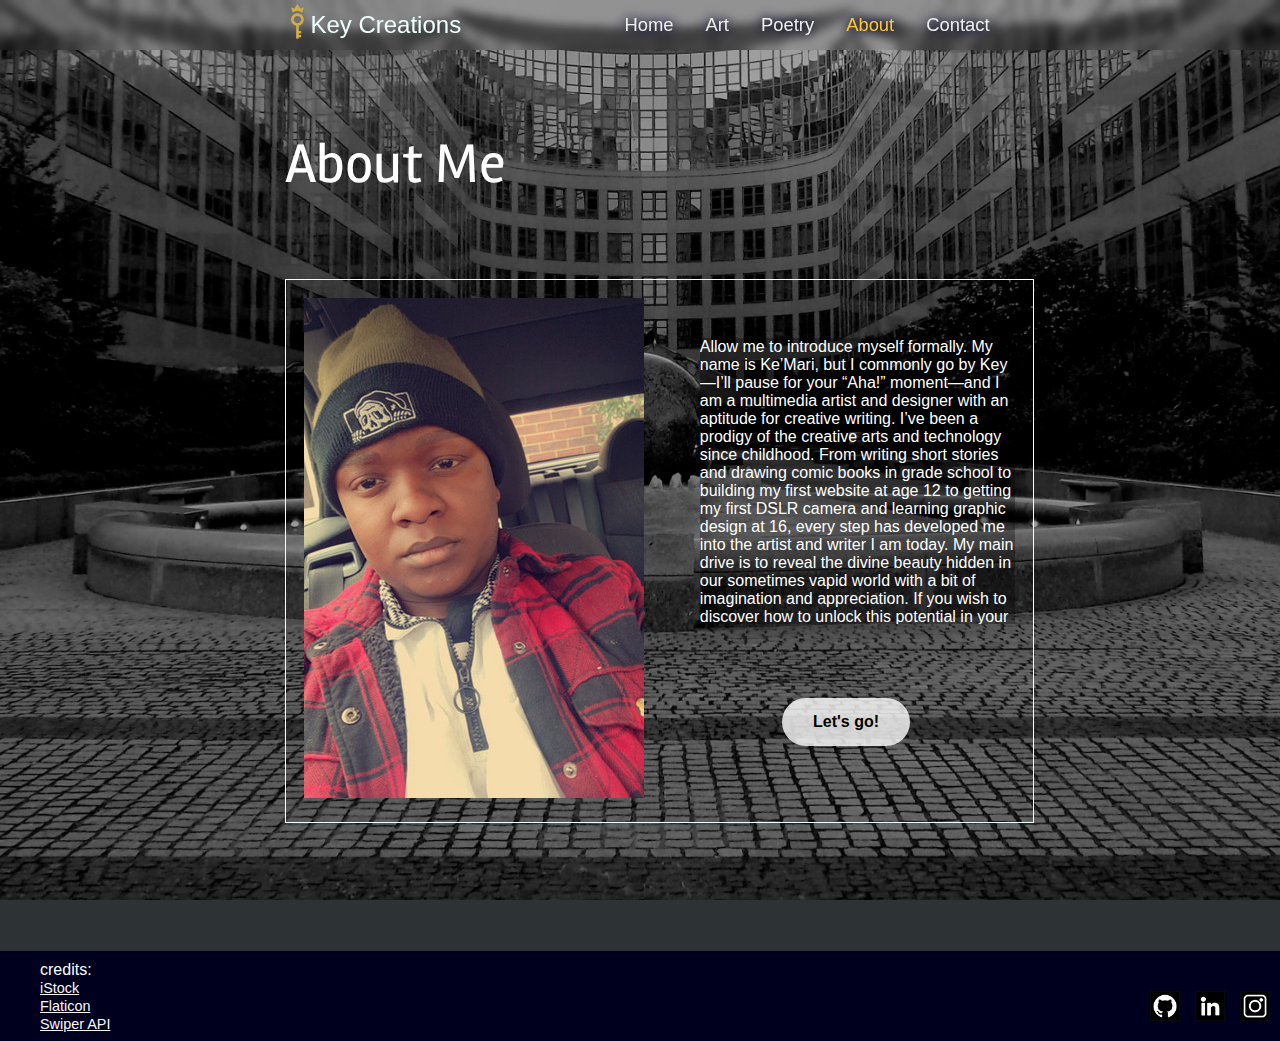
==== about.html @ f539650c "Add files from local client" ====
<!DOCTYPE html>
<html lang="en" dir="ltr">
    <head>
        <meta charset="utf-8">
        <meta name="contactKey" content="width=device-width, initial-scale=1.0">
        <meta http-equiv="Content-Security-Policy" content="upgrade-insecure-requests">
        <title> About me </title>
        <link rel="stylesheet" href="https://cdnjs.cloudflare.com/ajax/libs/font-awesome/6.5.1/css/all.min.css" integrity="sha512-DTOQO9RWCH3ppGqcWaEA1BIZOC6xxalwEsw9c2QQeAIftl+Vegovlnee1c9QX4TctnWMn13TZye+giMm8e2LwA==" crossorigin="anonymous" referrerpolicy="no-referrer">
        <link rel="stylesheet" href="css/styles.css">
        <link rel="preconnect" href="https://fonts.googleapis.com">
        <link rel="preconnect" href="https://fonts.gstatic.com" crossorigin>
        <link href="https://fonts.googleapis.com/css2?family=Jaldi:wght@400;700&family=KoHo:ital,wght@0,400;0,500;0,600;1,400;1,500;1,600&family=Patrick+Hand&family=Patrick+Hand+SC&family=Rambla:ital,wght@0,400;0,700;1,400;1,700&display=swap" rel="stylesheet">
    </head>

    <body class="aboutPage">
        <header>
            <nav class="navbar">
                <div class="logo"><a class="logo" href="index.html"><span class="key-logo"><img src="images/key1.png" alt="key-with-crown"></span>Key Creations</a></div>
                <ul class="links">
                    <li><a href="index.html" class="navlinks">Home</a></li>
                    <li><a href="art.html" class="navlinks">Art</a></li>
                    <li><a href="poetry.html" class="navlinks">Poetry</a></li>
                    <li><a href="#" class="navlinks">About</a></li>
                    <li><a href="contact.html" class="navlinks">Contact</a></li>
                </ul>
                <div class="toggle_btn">
                    <i class="fa-solid fa-bars-staggered"></i>
                </div>
            </nav>
            <ul class="dropDownMenu">
                <li><a href="index.html" class="navlinks">Home</a></li>
                <li><a href="art.html" class="navlinks">Art</a></li>
                <li><a href="poetry.html" class="navlinks">Poetry</a></li>
                <li><a href="contact.html" class="actionButton">Contact</a></li>
            </ul>
        </header>
        <main>
            <div class="contentBox">
            <h1 class="pageHeading rambla-regular">About Me</h1>
            <div class="container">
                <div class="portrait-frame">
                    <img class="portrait" src="images/about/selfportrait.jpg" alt="Self-portait-photo">
                </div>
                <div class="infoColumn">
                    <div class="bio">
                        <p>Allow me to introduce myself formally. My name is Ke’Mari, but I commonly go by Key—I’ll pause for your “Aha!” moment—and I am a multimedia artist and designer 
                        with an aptitude for creative writing. I’ve been a prodigy of the creative arts and technology since childhood. From writing short stories and drawing comic books
                        in grade school to building my first website at age 12 to getting my first DSLR camera and learning graphic design at 16, every step has developed me
                        into the artist and writer I am today. My main drive is to reveal the divine beauty hidden in our sometimes vapid world with a bit of imagination and
                         appreciation. If you wish to discover how to unlock this potential in your work-life, reach out to me, and I’ll offer you the key.</p>
                    </div>
                    <div class="actionButtonBox">
                        <a href="contact.html" class="actionButton">Let's go!</a>
                    </div>
                </div>
            </div>
            </div>
        </main>
        <footer>
            <div class="credits">
                <ul class="resources">
                    <li><p class="footer-title">credits:</p></li>
                    <li><a href="https://www.istockphoto.com/">iStock</a></li>
                    <li><a href="https://www.flaticon.com/free-icons/" title="social icons">Flaticon</a></li>
                    <li><a href="https://swiperjs.com/">Swiper API</a></li>
                </ul>
            </div>
            <div class="footerLinks">
                <ul class="socials">
                    <li><a href="#"><img src="images/socials/github.png" alt="github-logo"></a></li>
                    <li><a href="#"><img src="images/socials/linkedin.png" alt="linkedin-logo"></a></li>
                    <li><a href="#"><img src="images/socials/instagram.png" alt="instagram-logo"></a></li>
                </ul>
            </div>
        </footer>
    <script src="js/main.js"></script>
    </body>
</html>
---- css/styles.css ----
/* Universal  Styles*/


                                                /******** Font Classes ********/

.koho-regular {                                 
    font-family: "KoHo", sans-serif;
    font-weight: 400;
    font-style: normal;
}
  
  
.koho-semibold-italic {                                 
    font-family: "KoHo", sans-serif;
    font-weight: 600;
    font-style: italic;
}
  
.rambla-regular {
    font-family: "Rambla", sans-serif;
    font-weight: 400;
    font-style: normal;
}
  
  
.rambla-regular-italic {
    font-family: "Rambla", sans-serif;
    font-weight: 400;
    font-style: italic;
}
  

.jaldi-regular {                                 
    font-family: "Jaldi", sans-serif;
    font-weight: 400;
    font-style: normal;
}
  

.patrick-hand-regular {                        
    font-family: "Patrick Hand", cursive;
    font-weight: 400;
    font-style: normal;
}
  
.patrick-hand-sc-regular {                        
    font-family: "Patrick Hand SC", cursive;
    font-weight: 400;
    font-style: normal;
}
  

                                                /******** Font Sizes ********/  


:root {
    --fs-xxl: 5rem;
    --fs-xl: 4rem;
    --fs-l: 3.5rem;
    --fs-500: 2rem;
    --fs-400: 1.5rem;
    --fs-300: 1.15rem;
    --fs-200: 1.025rem;
    --fs-100: 1rem;
}


                                            /******** Responsiveness / Media Queries ********/  


@media screen and (max-width: 275px) {
    .logo {
        display: none;
    }
}

@media screen and (max-width: 580px) {
    .dropDownMenu {
        left: 2rem;
        width: unset;
    }
    .aboutPage .portrait {
        width: 250px;
    }
}

@media screen and (max-width: 678px) {
    :root {
        --fs-xl: 3.5rem;
    }

    .poetryPage .carousel .list .item .content {
        padding-right: 0;

    }
    .introbody .namecard {
        width: 17.75em;
        height: 7.5em;
        position: absolute;
        bottom: -24.625em;
    }
    .homePage {
        padding-block: 15%;
    }
    .homePage .container {
        margin-block: 10%;
    }
}

@media screen and (max-width: 749px) {

    :root {
        --fs-l: 2rem;
        --fs-300: 1rem;
        
    }
    .homePage .container {
        display: block;
        text-align: center;
    }
    .homePage .imgcard {
        width: 300px;
        height: 240px;
    }

    .homePage .desktop {
        display: none;
    }
    .homePage .mobile {
        display: block;
    }
    .homePage .container h1 {
        position: relative;
        z-index: 5;
        margin-block: -45px;
        left: -2em;
    }
    .contentBox {
        margin: 7em auto;
        text-align: center;
    }
    .aboutPage .portrait {
        object-fit: contain;
    }
    .aboutPage .bio {
        margin: 7.5rem auto;
    }
    .aboutPage .actionButtonBox {
        margin: 0;
        padding: 0;
    }
    .aboutPage .container .actionButton {
        margin: 3rem;
    }
    .poetryPage .poem {
        display: block;
    }
    .poetryPage .poem .column1,
    .poetryPage .poem .column2 {
        width: 100%;
        padding: 0;
    }
    .poetryPage.thumbnail {
        transform: translateX(50px);
    }
    .contactPage .container {
        width: 80%;
    }
}

@media screen and (min-width: 750px) {
    .contactPage .container {
        width: 52%;
    }
}

@media screen and (max-width:992px) {
    .navbar .links{
        display: none;
    }

    .navbar .toggle_btn {
        display: block;
        position: absolute;
        right: 1em;
    }
    .logo {
        position: absolute;
        left: 1em;
    }
    .dropDownMenu{
        display: block;
    }
    .introbody .container {
        margin: 0;
        flex-direction: column;
    }
    .introbody .imghold {
        display: unset;
        width: unset;
        max-width: unset;
        margin: auto 0;
    }
    .introbody .keyhole img {
        margin: 30% auto;
    }
    .introbody .namecard {
        width: 17.75em;
        height: 7.5em;
        position: absolute;
        bottom: -18.625em;
    }
    .introbody .namecard img {
        width: 17.5em;
        height: 7em;
    }
    .artPage .swiper {
        width: 80%;
    }
}

@media screen and (min-width: 993px){

    .navbar .links {
        display: flex;
    }
    .navbar .toggle_btn {
        display: none;
    }
    .dropDownMenu {
        display: none;
    }
    .introbody .container {
        margin: 3.25em 0 0 0;
    }
}

@media screen and (max-width: 1140px) {
    .logo {
        font-size: var(--fs-300);
    }
    .aboutPage .container {
        flex-direction: column;
    }
    .aboutPage .bio {
        margin: 5% auto auto auto;
        text-align: center;
    }
    .aboutPage .actionButtonBox {
        margin: 5% 0;
        padding-block: unset;
    }
    .artPage .window {
        flex-direction: column;
        text-align: center;
        margin: -5em auto 0 auto;
    }
    .artPage .pageHeading {
        position: unset;
    }
    .artPage .swiper {
        margin: 0 auto;
    }
    .artPage .sidetext {
        position: static;
        color: white;
        width: 50%;
        right: 3%;
        top: 28.5%;
        font-size: var(--fs-400);
        margin: 10% auto 15% auto;
    }

}

@media screen and (min-width: 1140px) {
    .artPage .pageHeading {
        position: absolute;
        width: 15%;
        right: 3%;
        top: 13%;
    }
}


@media screen and (max-width: 1400px) {
    :root {
        --fs-500: 1.5rem;
        --fs-400: 1.15rem;
        --fs-300: 1rem;
    }
    .artPage .window {
        margin: 10% auto;
    }
}

@media screen and (min-width: 1400px) {
    .artPage .pageHeading {
        top: 6%;
    }
}


@media screen and (max-width: 1449px) {
    .homePage #insp img {
        animation: enterPage 0.5s 5s ease-in 1 forwards;
    }
    .hompage .cross {
        animation: enterPage 0.5s 3.5s ease-in 1 forwards;
    }
}

@media screen and (min-width: 1450px) {
    .homePage #art{
         animation: slideLeft 8s 3s linear 1 forwards;
    } 
    .homePage .cross {
         animation: enterPage 0.5s 7.3s linear 1 forwards;
    }
    .homePage #insp {
         position: absolute;
         animation: slideRight 4s 7.5s linear 1 forwards;
    } 
    .homePage #insp img {
         animation: enterPage 0.5s 7s ease-in 1 forwards;
    }
 }


                                                /******** Global Elements ********/  


html {
    height: 100%;
}


li {
    list-style: none;
}

 header {
    position: relative;
    padding: 0 2rem;
    backdrop-filter: blur(5px);
    box-shadow: inset 0 0 500px rgba(0, 0, 0, 0.1);
    z-index: 100;
}

.navbar {
    width: 57.5%;
    height: 50px;
    max-width: 1200px;
    margin: 0 auto;
    display: flex;
    align-items: center;
    justify-content: space-between;
    z-index: 100;
}

.logo {
    font-size: var(--fs-500);
    color: azure;
    display: flex;
    align-items: center;
    text-decoration: none;
}

.logo .key-logo {
    margin-right: 5px;
}

.navbar .links {
    gap: 2rem;
    text-shadow: 0 0 10px #000000, 0 0 15px #261b7f;
}

.navbar .toggle_btn {
    color:#ffc738;
    font-size: var(--fs-500);
    cursor: pointer;
}

.navlinks {
    font-size: var(--fs-400);
    text-decoration: none;
    color: #eee;

}

.navlinks:hover {
    color: #ffc738;
}

.active {
    color: #ffc738;
}

.dropDownMenu {
    position: absolute;
    right: 1em;
    top: 60px;
    height: 0;
    background: rgba(255,255,255,0.1);
    backdrop-filter: blur(15px);
    border-radius: 10px;
    overflow: hidden;
    transition: height .2s cubic-bezier(0.175, 0.885, 0.32, 1.275);
}

.dropDownMenu a {
    text-decoration: none;
}

.dropDownMenu.open {
    height: 195px;
}

.dropDownMenu li {
    padding: 0.75em;
    display: flex;
    align-items: center;
    justify-content: center;
}

.dropDownMenu .actionButton {
    width: 6em;
    height: 2em;
    font-size: var(--fs-100);
}

.actionButton {
    display: flex;
    width: 8em;
    height: 3em;
    border-radius: 50px;
    background: rgb(255 255 255 / 80%);
    border-top-color: #cecdcba6;
    border-right-color: #000000;
    border-bottom-color: #000000;
    border-left-color: #cecdcba6;
    font-size: var(--fs-300);
    color: black;
    font-weight: bold;
    justify-content: center;
    align-items: center;
}

.actionButton:hover {
    color: #fff;
    background-color: #ffc738;
    border-top-color: #ffe298;
    border-left-color: #ffe298;
}

body {
    display: flex;
    font-family: Verdana , Arial, sans-serif;
    flex-direction: column;
    min-height: 80vh;
    height: 100%;
}

.pageHeading {
    font-weight: 100;
    font-style: normal;
    font-size:var(--fs-l);
    color: white;
    margin: 5rem auto;
}

.container {
    display: flex;
    align-items: center;
    font-size: var(--fs-400);
    margin: auto;
    padding: 1.5em;
    color: azure;
    width: 100%;
    height: fit-content;
}

.contentBox {
    width: 55.5%;
    margin: 0 auto;
    padding: 0;
}

footer {
    background-color: rgb(0,0,30);
    color: #fff;
    width: 100%;
    min-height: 10vh;
    margin-top: auto;
    display: flex;
    align-items: flex-end;
    justify-content: space-between;
}

footer .resources {
    margin-block: 0.5em;
}

footer .footer-title {
    margin: 0;
}

footer .credits a{
    color: #f8f8f8;
    font-size: .9rem;
}


.footerLinks {
    display: flex;
    justify-content: end;
    padding-inline: 10px;
}

.socials {
    display: flex;
    padding: 0;
    gap: 15px;
}

.socials li img {
    background-color: #fff;
    height: 30px;
    width: 30px;
}


                                                /******** Home Page ********/  


.homePage {
    width: 98%;
    text-align: center;
    align-content: center;
    display: grid;
    background: url(../images/homepage/railwaySplit-shadow.png);
    background-repeat: no-repeat;
    background-position: center;
    background-attachment: fixed;
    background-size: cover;
    margin: 0;
}

.pagetitle {
    display: grid;
    text-align: center;
    color: aliceblue;
}

.welcome {
    margin: auto;
    font-size: var(--fs-xxl);
    color: floralwhite;
    text-shadow: 0 0 10px #000000, 0 0 15px #261b7f;
    font-weight: 500;
    font-style: italic;

}

.welcomeSub {
    margin-block: 10px;
    font-size: var(--fs-l);
    color: rgb(223 195 123);
    text-shadow: 0 0 10px #000000, 0 0 15px #261b7f;
    font-weight: 400;
    font-style: italic;
}

.homePage .container {
    position: relative;
    justify-content: space-around;
    width: 92%;
    height: 60vh;
}

.imgcard {
    width: 300px;
    height: 400px;
    position: relative;
    display: inline-block;
    transition-duration: 5ms;
}

.imgcard .altimage {
    display: none;
    position: absolute;
    top: 0;
    left: 0;
    z-index: 99;
    transition-duration: 5ms;
}

.imgcard:hover .altimage {
    display: inline-block;
}

@keyframes enterPage {
    0% {
        opacity: 0; 
    }
    100% {
        opacity: 1;
    }
}

.imgcard #art {
    height: 400px;
    width:300px;
    background: url("Project 4\images\WelcomePage\dreamingsky_title1.png");
}

#art {
    z-index: 3;
}

 #art img {
    opacity: 0;
    animation: enterPage 0.5s 2s ease-in 1 forwards;
}

@keyframes slideLeft {
    30%{
        transform: translateX(-147.85%);
    }
    90%{
        box-shadow: 20px -15px 20px 5px rgba(0,0,0,0);
        transform: translateX(-147.85%);
    }
    100% {
        box-shadow: 20px -15px 20px 5px rgba(0,0,0,0.6);
        transform: translateX(-147.85%);
    }
}

.homePage .cross {
    opacity: 0;
    font-size: var(--fs-xxl);
    color: #000000;
    position: absolute;
}

.imgcard #insp {
    height: 400px;
    width:300px;
    background: url("Project 4\images\WelcomePage\Aiming to be great_title1.png");
}

#insp {
    z-index: 2;
}

 #insp img {
    opacity: 0;
}

@keyframes slideRight {
    50%{
        transform: translateX(147.85%)
    }
    75% {
        box-shadow: -20px -15px 20px 5px rgba(0,0,0,0.0);
        transform: translateX(147.85%);
    }
    100% {
        box-shadow: -20px -15px 20px 5px rgba(0,0,0,0.6);
        transform: translateX(147.85%);
    }
}

.addlinks {
    opacity: 0;
    display: flex;
    justify-content: center;
    font-size: var(--fs-500);
    animation: enterPage 1s 10s ease-in 1 forwards;
}

.addlinks tr {
    display: flex;
    gap: 20px;
}

.addlinks a {
    text-shadow: 0 0 10px rgb(0,0,0);
    color: azure;
}

.addlinks a:hover {
    color: #ffc738;
}

.mobile {
    display: none;
}

                                                /******** Art Gallery ********/  


.artPage {
    margin: 0;
    box-sizing: border-box;
    background: url(../images/art/bgimage.jpeg);
    background-color: #2d3234;
    background-repeat: no-repeat;
    background-position: center;
    background-attachment: fixed;
    background-size: cover;
}
 
.window {
    display: flex;
    justify-content: center;
    width: 100%;
    margin: 1em auto;
}
 
.swiper{
    width: 55%;
    height: -webkit-fill-available;
    margin: 2em auto;
}
 
.swiper-slide {
    flex-shrink: 0;
    height: 100%;
    position: relative;
    transition-property: transform;
    overflow: hidden;
}
 
.swiper-slide img {
    width: inherit;
    height: inherit;
    object-fit: contain;
}
 
.sidetext {
    position: absolute;
    color: white;
    width: 15%;
    right: 3%;
    bottom: 24.5%;
    font-size: var(--fs-300);
}
                                                

                                                /******** About Page ********/  


.aboutPage {
    margin: 0;
    box-sizing: border-box;
    background: url(../images/about/officeplaza-bg.jpg);
    background-color: #2d3234;
    background-repeat: no-repeat;
    background-position: center;
    background-attachment: fixed;
    background-size: cover;
}

.aboutPage .contentBox {
    width: 55.5%;
    margin: 0 auto 10%;
    padding: 0;
}

.aboutPage .container {
    border: 1px solid;
    padding: 1em;
}

.infoColumn {
    display: flex;
    flex-direction: column;
}

.bio {
    margin: 0 auto auto 15%;
    box-shadow: inset 0 300px 150px 0 rgba(0,0,0,0.35);
    height: 286px;
    overflow: auto;
}

.bio::-webkit-scrollbar {
    width: .5em;
}

.bio::-webkit-scrollbar-track {
    background: rgba(255, 255, 255, 0);
    margin-block: 0.5em;
    border: .1em solid transparent;
    background-clip: content-box;
}

.bio::-webkit-scrollbar-thumb {
    background: transparent;
    border-radius: 100vw;
}

.bio:hover::-webkit-scrollbar-thumb {
    background: rgba(255, 255, 255,.6);
}

.bio p {
    color: white;
    margin: 0 0 auto 0;
    font-size: var(--fs-300);}

.actionButtonBox {
    margin: 5% 0 0 9%;
    display: flex;
    justify-content: center;
    padding-block: 15% 5%;
}

.actionButtonBox a {
    text-decoration: none;
}
                                                
                                                


                                                /******** Contact Page ********/ 


.contactPage {
    margin: 0;
    box-sizing: border-box;
    background: url(../images/contact/miamiskyline-dark.jpg);
    background-color: #2d3234;
    background-repeat: no-repeat;
    background-position: center;
    background-attachment: fixed;
    background-size: cover;
}

.contactPage .container {
    border: 1px solid;
    align-items: unset;
    margin-bottom: 5%;
    justify-content: center;
}

.contactPage .container h2 {
    display: flex;
    justify-content: flex-end;
}

.businessCard {
    width: max-content;
    background-color: rgb(255,255,255,0.15);
    font-size: var(--fs-100);
    display: flex;
    padding: 1em;
    justify-content: space-between;
}

.businessCard li {
    margin-block: 10%
}

#final-li {
    margin-block: 10% 5%;
}

.inquiry {
    font-weight: 550;
}

.adColumn {
    width: 50%;
    border-right: 1px solid black;
}

.headline {
    font-weight: 600;
    padding-left: .625rem;
    font-size: var(--fs-400);
    margin-block: 5% 11%;
}

.services {
    padding: 0 .625rem;
    text-shadow: 0 0 10px rgba(0,0,0,.8);
}

.actionbox-holder {
        padding-inline: 10px;
        background-color: rgb(223 195 123 / 50%);
        padding-block: 10px;
        width: 85%;
}


.actionbox p {
    margin: 0;
    font-size: var(--fs-300);
}

.actionbox h4 {
    margin: 0;
    font-weight: 100;
}

.actionbox a {
    color: #000;
    font-weight: bold;
}

.contactColumn {
    height: 100%;
    align-self: center;
    display: flex;
    flex-direction: column;
    justify-content: space-between;
    width: min-content;
}

.contactMethods {
    padding-left: 25px;
}

.form-box {
    display: flex;
    justify-content: end;
    width: 100%;
}

.form-container {
    width: 100%;
}

.contact-form {
    display: flex;
    flex-direction: column;
    align-items: end;
}

.contact-inputs {
    margin-top: 1.5em;
}

.contact-submitbtn {
    margin-top: -22px;
}

.contactMethods ul {
    padding: 0;
    text-align: end;
    text-shadow: 0 0 10px rgba(0,0,0,.8);
    font-size: var(--fs-300);
}
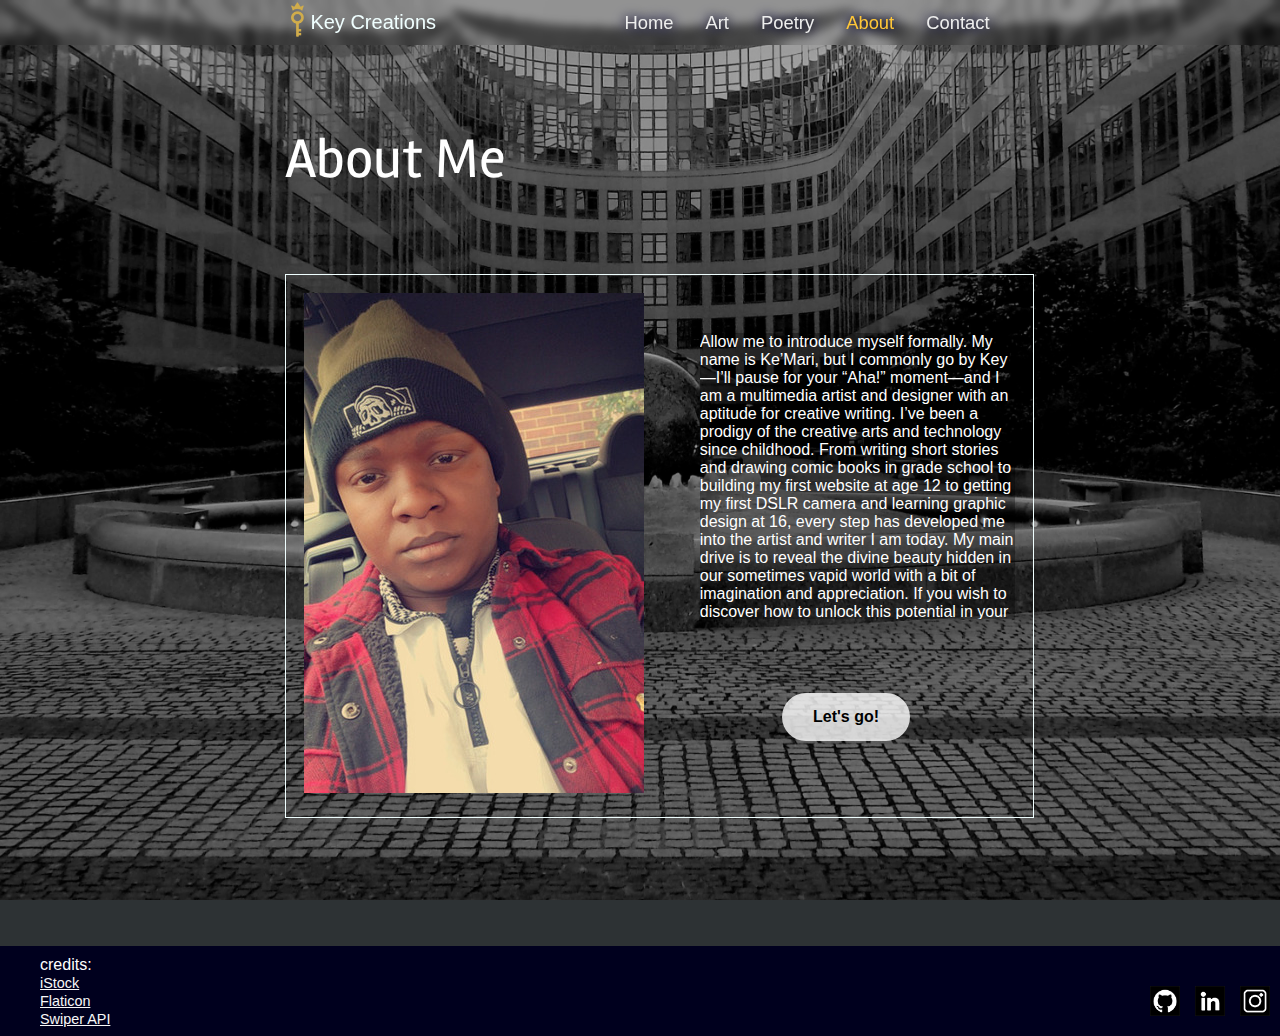
==== commit 33cb00d4: "Update website responsiveness" ====
--- a/about.html
+++ b/about.html
@@ -17,7 +17,7 @@
             <nav class="navbar">
                 <div class="logo"><a class="logo" href="index.html"><span class="key-logo"><img src="images/key1.png" alt="key-with-crown"></span>Key Creations</a></div>
                 <ul class="links">
-                    <li><a href="index.html" class="navlinks">Home</a></li>
+                    <li><a href="home.html" class="navlinks">Home</a></li>
                     <li><a href="art.html" class="navlinks">Art</a></li>
                     <li><a href="poetry.html" class="navlinks">Poetry</a></li>
                     <li><a href="#" class="navlinks">About</a></li>
@@ -28,7 +28,7 @@
                 </div>
             </nav>
             <ul class="dropDownMenu">
-                <li><a href="index.html" class="navlinks">Home</a></li>
+                <li><a href="home.html" class="navlinks">Home</a></li>
                 <li><a href="art.html" class="navlinks">Art</a></li>
                 <li><a href="poetry.html" class="navlinks">Poetry</a></li>
                 <li><a href="contact.html" class="actionButton">Contact</a></li>
--- a/css/styles.css
+++ b/css/styles.css
@@ -81,7 +81,28 @@
         width: unset;
     }
     .aboutPage .portrait {
-        width: 250px;
+        max-width: 250px;
+    }
+    .introbody .decoy {
+        max-width: 30%;
+    }
+    .introbody .introbgimg {
+        max-width: 50%;
+    }
+    .introbody .introheadline {
+        font-size: 9vw;
+    }
+    .introbody .introsubline {
+        font-size: var(--fs-500);
+    }
+    .introbody .temp-msg {
+        font-size: var(--fs-400);
+    }
+    .introbody .namecard {
+        bottom: 1rem;
+    }
+    .artPage .sidetext {
+        font-size: clamp(1.25rem, 1.75rem, var(--fs-500));
     }
 }
 
@@ -94,17 +115,14 @@
         padding-right: 0;
 
     }
-    .introbody .namecard {
-        width: 17.75em;
-        height: 7.5em;
-        position: absolute;
-        bottom: -24.625em;
-    }
     .homePage {
         padding-block: 15%;
     }
     .homePage .container {
         margin-block: 10%;
+    }
+    .logo a {
+        font-size: 3.5vw;
     }
 }
 
@@ -114,6 +132,9 @@
         --fs-l: 2rem;
         --fs-300: 1rem;
         
+    }
+    .pageHeading {
+        font-size: 3.5rem;
     }
     .homePage .container {
         display: block;
@@ -179,7 +200,6 @@
     .navbar .links{
         display: none;
     }
-
     .navbar .toggle_btn {
         display: block;
         position: absolute;
@@ -203,18 +223,25 @@
         margin: auto 0;
     }
     .introbody .keyhole img {
-        margin: 30% auto;
+        margin: 25% auto;
+    }
+    .introbody .decoy {
+        max-width: 28%;
     }
     .introbody .namecard {
         width: 17.75em;
         height: 7.5em;
         position: absolute;
-        bottom: -18.625em;
+        right: 0;
+
     }
     .introbody .namecard img {
         width: 17.5em;
         height: 7em;
     }
+    .homePage .addlinks {
+        font-size: 5vw;
+    }
     .artPage .swiper {
         width: 80%;
     }
@@ -233,6 +260,9 @@
     }
     .introbody .container {
         margin: 3.25em 0 0 0;
+    }
+    .introbody .namecard {
+        bottom: 1em;
     }
 }
 
@@ -261,6 +291,7 @@
     }
     .artPage .swiper {
         margin: 0 auto;
+        width: 80vw;
     }
     .artPage .sidetext {
         position: static;
@@ -268,8 +299,8 @@
         width: 50%;
         right: 3%;
         top: 28.5%;
-        font-size: var(--fs-400);
         margin: 10% auto 15% auto;
+        font-size: clamp(1rem, 1.75rem, var(--fs-500));
     }
 
 }
@@ -309,6 +340,9 @@
     .hompage .cross {
         animation: enterPage 0.5s 3.5s ease-in 1 forwards;
     }
+    .homePage .addlinks{
+        animation: enterPage 1s 6s ease-in 1 forwards;
+    }
 }
 
 @media screen and (min-width: 1450px) {
@@ -325,8 +359,20 @@
     .homePage #insp img {
          animation: enterPage 0.5s 7s ease-in 1 forwards;
     }
+    .homePage .addlinks{
+        animation: enterPage 1s 10s ease-in 1 forwards;
+    }
  }
 
+ @media screen and (max-height: 900px) {
+    :root {
+        --fs-500: 1.25rem;
+    }
+    .artPage .sidetext {
+        bottom: 16%;
+    }
+    
+ }
 
                                                 /******** Global Elements ********/  
 
@@ -341,6 +387,7 @@
 }
 
  header {
+    min-height: 5%;
     position: relative;
     padding: 0 2rem;
     backdrop-filter: blur(5px);
@@ -350,13 +397,12 @@
 
 .navbar {
     width: 57.5%;
-    height: 50px;
+    height: 100%;
     max-width: 1200px;
     margin: 0 auto;
     display: flex;
     align-items: center;
     justify-content: space-between;
-    z-index: 100;
 }
 
 .logo {
@@ -377,9 +423,9 @@
 }
 
 .navbar .toggle_btn {
-    color:#ffc738;
-    font-size: var(--fs-500);
+    color: #ffc738;
     cursor: pointer;
+    font-size: 5.25vw;
 }
 
 .navlinks {
@@ -398,11 +444,12 @@
 }
 
 .dropDownMenu {
+    padding-inline: 1.25rem;
     position: absolute;
     right: 1em;
     top: 60px;
     height: 0;
-    background: rgba(255,255,255,0.1);
+    background: rgba(0,0,0,0.4);
     backdrop-filter: blur(15px);
     border-radius: 10px;
     overflow: hidden;
@@ -414,7 +461,7 @@
 }
 
 .dropDownMenu.open {
-    height: 195px;
+    height: auto;
 }
 
 .dropDownMenu li {
@@ -422,12 +469,16 @@
     display: flex;
     align-items: center;
     justify-content: center;
+}
+
+.dropDownMenu .navlinks {
+    font-size: 2rem;
 }
 
 .dropDownMenu .actionButton {
     width: 6em;
     height: 2em;
-    font-size: var(--fs-100);
+    font-size: var(--fs-500);
 }
 
 .actionButton {
@@ -678,7 +729,6 @@
     display: flex;
     justify-content: center;
     font-size: var(--fs-500);
-    animation: enterPage 1s 10s ease-in 1 forwards;
 }
 
 .addlinks tr {
@@ -735,18 +785,18 @@
 }
  
 .swiper-slide img {
-    width: inherit;
+    width: 55vw;
     height: inherit;
     object-fit: contain;
 }
  
 .sidetext {
+    font-size: clamp(1rem, 1.3vw, var(--fs-500));
     position: absolute;
     color: white;
     width: 15%;
     right: 3%;
-    bottom: 24.5%;
-    font-size: var(--fs-300);
+    bottom: 21%;
 }
                                                 
 
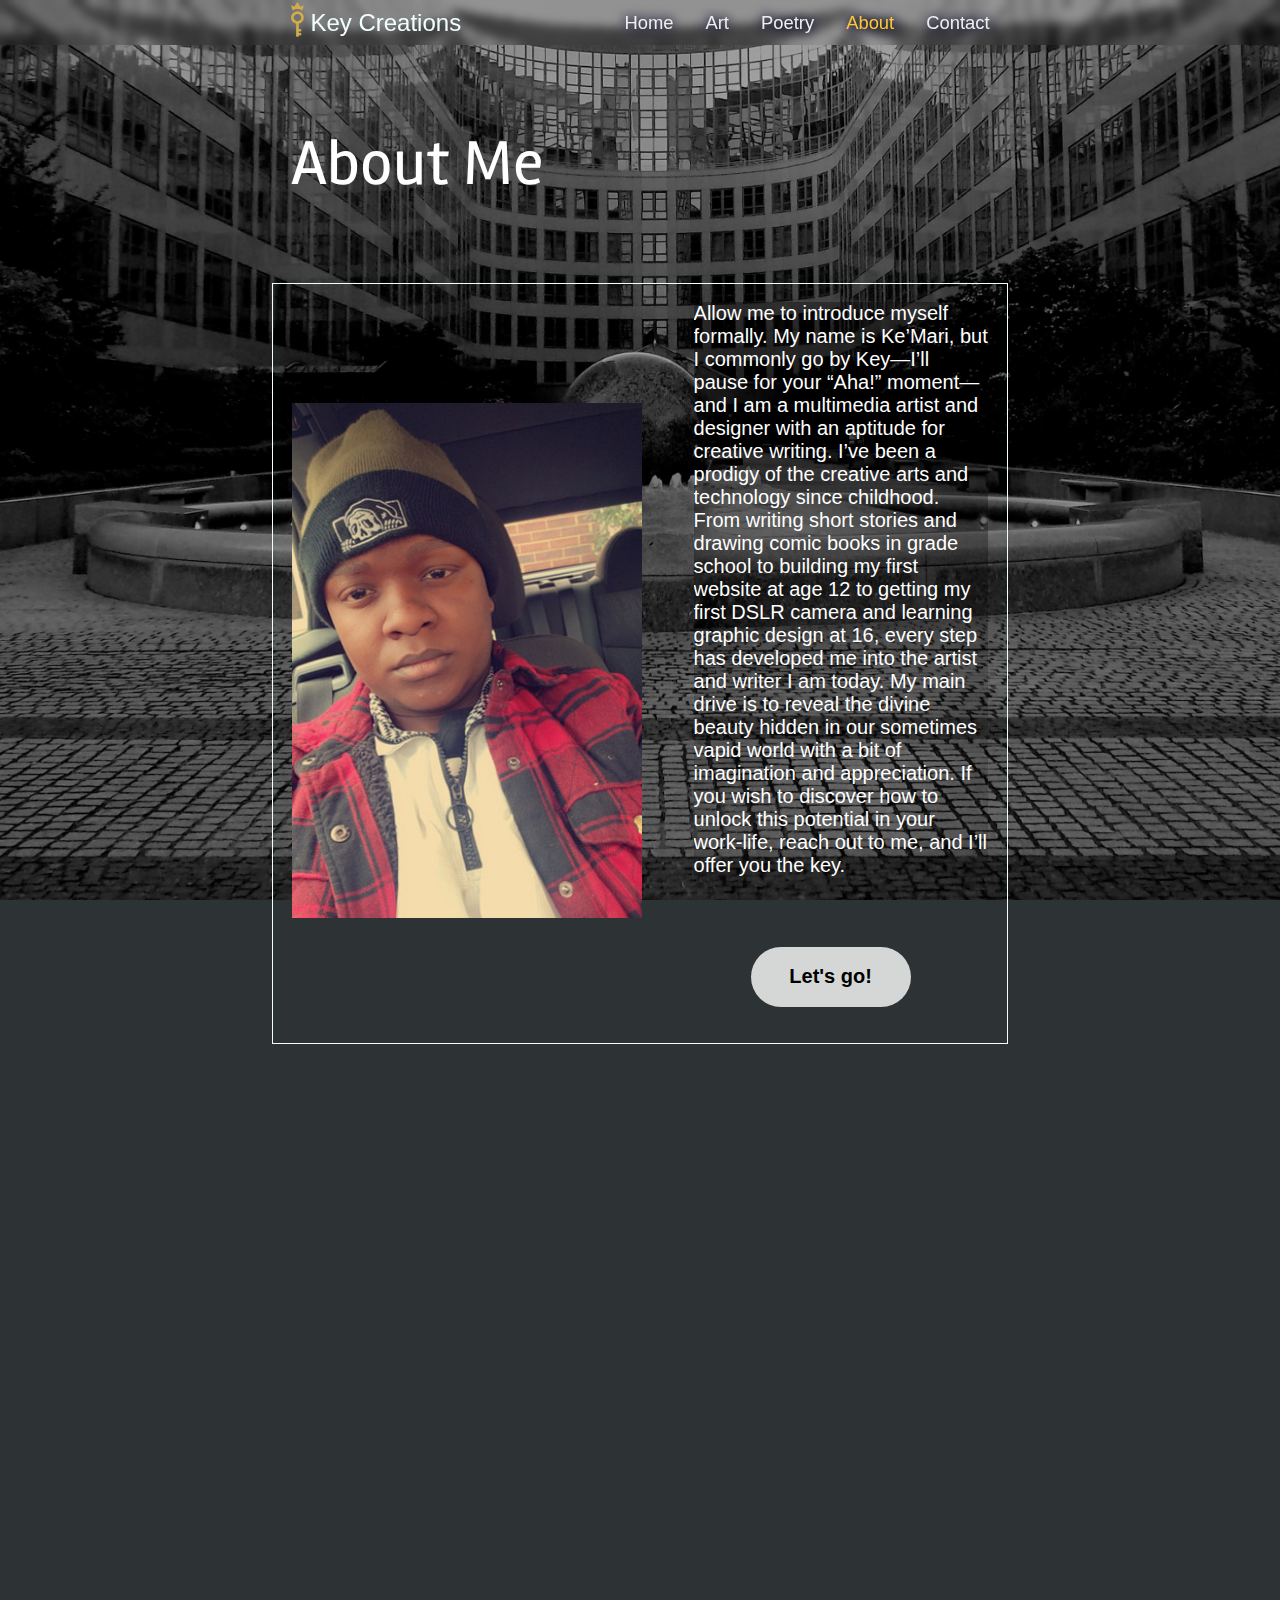
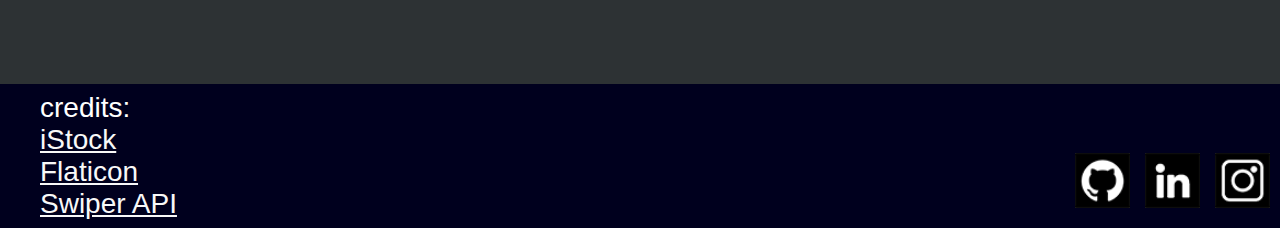
==== commit e3ac13cc: "Add new files and styling to project" ====
--- a/about.html
+++ b/about.html
@@ -35,8 +35,8 @@
             </ul>
         </header>
         <main>
+            <div class="heading-box"><h1 class="pageHeading rambla-regular">About Me</h1></div>
             <div class="contentBox">
-            <h1 class="pageHeading rambla-regular">About Me</h1>
             <div class="container">
                 <div class="portrait-frame">
                     <img class="portrait" src="images/about/selfportrait.jpg" alt="Self-portait-photo">
@@ -67,9 +67,9 @@
             </div>
             <div class="footerLinks">
                 <ul class="socials">
-                    <li><a href="#"><img src="images/socials/github.png" alt="github-logo"></a></li>
-                    <li><a href="#"><img src="images/socials/linkedin.png" alt="linkedin-logo"></a></li>
-                    <li><a href="#"><img src="images/socials/instagram.png" alt="instagram-logo"></a></li>
+                    <li><a href="https://github.com/keykonquest"><img src="images/socials/github.png" alt="github-logo"></a></li>
+                    <li><a href="https://www.linkedin.com/in/kemari-pillors-137727260/"><img src="images/socials/linkedin.png" alt="linkedin-logo"></a></li>
+                    <li><a href="images/socials/key_ig.png" data-lightbox="social-icon" data-title="Instagram"><img src="images/socials/instagram.png" alt="instagram-logo"></a></li>
                 </ul>
             </div>
         </footer>
--- a/css/styles.css
+++ b/css/styles.css
@@ -63,77 +63,22 @@
     --fs-300: 1.15rem;
     --fs-200: 1.025rem;
     --fs-100: 1rem;
+    --bs-navbar-padding-y: 0;
 }
 
 
                                             /******** Responsiveness / Media Queries ********/  
 
 
-@media screen and (max-width: 275px) {
-    .logo {
-        display: none;
-    }
-}
-
-@media screen and (max-width: 580px) {
-    .dropDownMenu {
-        left: 2rem;
-        width: unset;
-    }
-    .aboutPage .portrait {
-        max-width: 250px;
-    }
-    .introbody .decoy {
-        max-width: 30%;
-    }
-    .introbody .introbgimg {
-        max-width: 50%;
-    }
-    .introbody .introheadline {
-        font-size: 9vw;
-    }
-    .introbody .introsubline {
-        font-size: var(--fs-500);
-    }
-    .introbody .temp-msg {
-        font-size: var(--fs-400);
-    }
-    .introbody .namecard {
-        bottom: 1rem;
-    }
-    .artPage .sidetext {
-        font-size: clamp(1.25rem, 1.75rem, var(--fs-500));
-    }
-}
-
-@media screen and (max-width: 678px) {
-    :root {
-        --fs-xl: 3.5rem;
-    }
-
-    .poetryPage .carousel .list .item .content {
-        padding-right: 0;
-
-    }
-    .homePage {
-        padding-block: 15%;
-    }
-    .homePage .container {
-        margin-block: 10%;
-    }
-    .logo a {
-        font-size: 3.5vw;
-    }
-}
 
 @media screen and (max-width: 749px) {
 
     :root {
         --fs-l: 2rem;
         --fs-300: 1rem;
-        
     }
     .pageHeading {
+        text-align: center;
         font-size: 3.5rem;
     }
     .homePage .container {
@@ -177,6 +122,10 @@
     .poetryPage .poem {
         display: block;
     }
+    .carousel .list .item .full-size {
+        max-width: 65%;
+        left: 40%;
+    }
     .poetryPage .poem .column1,
     .poetryPage .poem .column2 {
         width: 100%;
@@ -185,16 +134,17 @@
     .poetryPage.thumbnail {
         transform: translateX(50px);
     }
-    .contactPage .container {
-        width: 80%;
-    }
-}
-
-@media screen and (min-width: 750px) {
-    .contactPage .container {
-        width: 52%;
-    }
-}
+}
+
+@media screen and (max-height: 900px) {
+    :root {
+        --fs-500: 1.25rem;
+    }
+    .artPage .sidetext {
+        bottom: 16%;
+    }
+    
+ }
 
 @media screen and (max-width:992px) {
     .navbar .links{
@@ -245,7 +195,14 @@
     .artPage .swiper {
         width: 80%;
     }
-}
+    .artPage .swiper-slide img {
+        width: 80vw;
+    }
+    .pageHeading, .heading-box {
+        width: 80%;
+    }
+}
+
 
 @media screen and (min-width: 993px){
 
@@ -262,7 +219,89 @@
         margin: 3.25em 0 0 0;
     }
     .introbody .namecard {
-        bottom: 1em;
+        bottom: 0;
+    }
+    .artPage .swiper {
+        width: 55%;
+    }
+    .heading-box {
+        width: 54.5%;
+    }
+}
+
+@media screen and (max-width: 1020px) {
+    :root {
+        --fs-xxl: 3rem;
+        --fs-xl: 4.5rem;
+        --fs-l: 2rem;
+    }
+    .introbody {
+        padding: unset;
+    }
+    .introbody .namecard {
+        bottom: -30em;
+    }
+    .poetryPage .carousel .list .item .content {
+        padding-right: 0;
+    }
+    .homePage {
+        padding-block: 15%;
+        padding-inline: 1px;
+    }
+    .homePage .imgcard {
+        margin-block: 1.15rem;
+    }
+    .homePage .container {
+        margin-block: 10%;
+    }
+    .homePage .pagelinks {
+        margin-top: 15%;
+    }
+    .logo a {
+        font-size: 3.5vw;
+    }
+    .contactPage .businessCard {
+        flex-direction: column;
+        font-size: clamp(var(--fs-100), 2.25rem, 3rem);
+    }
+    .contactPage .adColumn {
+        width: unset;
+        border-right: unset;
+        padding-inline: 1rem;
+    }
+    .contactPage .contactColumn {
+        width: unset;
+        align-self: end;
+        margin-top: 2em;
+    }
+    .contactPage .contactMethods {
+        font-size: clamp(var(--fs-100), 2.25rem, 3rem);
+    }
+    .aboutPage .portrait {
+        width: 450px;
+    }
+    .aboutPage .contentBox {
+        max-width: 80.5%;
+    }
+    #mofthumb,#wotthumb,#falthumb{
+        position: static;
+        display: none;
+    }
+    .contactPage .input-bar {
+        width: 60%;
+        min-height: 2rem;
+    }
+    .contactPage .headline {
+        font-size: clamp(var(--fs-200), 2.5rem, 3rem);
+    }
+}
+
+@media screen and (min-width: 1021px) {
+    .aboutPage .contentBox {
+        max-width: 60.5%;
+    }
+    .introbody {
+        padding: 50px;
     }
 }
 
@@ -278,12 +317,11 @@
         text-align: center;
     }
     .aboutPage .actionButtonBox {
-        margin: 5% 0;
+        margin: 10% 0;
         padding-block: unset;
     }
     .artPage .window {
         flex-direction: column;
-        text-align: center;
         margin: -5em auto 0 auto;
     }
     .artPage .pageHeading {
@@ -300,7 +338,8 @@
         right: 3%;
         top: 28.5%;
         margin: 10% auto 15% auto;
-        font-size: clamp(1rem, 1.75rem, var(--fs-500));
+        font-size: clamp(1.625rem, 1.8rem, 2.5rem);
+        text-align: center;
     }
 
 }
@@ -312,6 +351,9 @@
         right: 3%;
         top: 13%;
     }
+    .contactPage .container {
+        max-width: 51.5%;
+    }
 }
 
 
@@ -362,16 +404,6 @@
     .homePage .addlinks{
         animation: enterPage 1s 10s ease-in 1 forwards;
     }
- }
-
- @media screen and (max-height: 900px) {
-    :root {
-        --fs-500: 1.25rem;
-    }
-    .artPage .sidetext {
-        bottom: 16%;
-    }
-    
  }
 
                                                 /******** Global Elements ********/  
@@ -432,7 +464,6 @@
     font-size: var(--fs-400);
     text-decoration: none;
     color: #eee;
-
 }
 
 .navlinks:hover {
@@ -444,7 +475,7 @@
 }
 
 .dropDownMenu {
-    padding-inline: 1.25rem;
+    padding-inline: 30px;
     position: absolute;
     right: 1em;
     top: 60px;
@@ -462,6 +493,7 @@
 
 .dropDownMenu.open {
     height: auto;
+    padding-block: 10px;
 }
 
 .dropDownMenu li {
@@ -491,7 +523,7 @@
     border-right-color: #000000;
     border-bottom-color: #000000;
     border-left-color: #cecdcba6;
-    font-size: var(--fs-300);
+    font-size: 1.25rem;
     color: black;
     font-weight: bold;
     justify-content: center;
@@ -513,10 +545,22 @@
     height: 100%;
 }
 
+main {
+    margin-bottom: 40%;
+}
+
+.poetryPage main {
+    margin-bottom: 5%;
+}
+
+.heading-box {
+    margin: auto;
+}
+
 .pageHeading {
     font-weight: 100;
     font-style: normal;
-    font-size:var(--fs-l);
+    font-size:var(--fs-xl);
     color: white;
     margin: 5rem auto;
 }
@@ -528,8 +572,7 @@
     margin: auto;
     padding: 1.5em;
     color: azure;
-    width: 100%;
-    height: fit-content;
+    min-height: max-content;
 }
 
 .contentBox {
@@ -542,7 +585,7 @@
     background-color: rgb(0,0,30);
     color: #fff;
     width: 100%;
-    min-height: 10vh;
+    min-height: max-content;
     margin-top: auto;
     display: flex;
     align-items: flex-end;
@@ -555,11 +598,12 @@
 
 footer .footer-title {
     margin: 0;
+    font-size: clamp(var(--fs-200), 1.75rem, 2.5rem);
 }
 
 footer .credits a{
     color: #f8f8f8;
-    font-size: .9rem;
+    font-size: clamp(var(--fs-200), 1.75rem, 2.5rem);
 }
 
 
@@ -577,8 +621,8 @@
 
 .socials li img {
     background-color: #fff;
-    height: 30px;
-    width: 30px;
+    width: 55px;
+    height: 55px;
 }
 
 
@@ -586,7 +630,6 @@
 
 
 .homePage {
-    width: 98%;
     text-align: center;
     align-content: center;
     display: grid;
@@ -624,9 +667,10 @@
 }
 
 .homePage .container {
+    padding: 0;
     position: relative;
     justify-content: space-around;
-    width: 92%;
+    width: 100%;
     height: 60vh;
 }
 
@@ -724,7 +768,12 @@
     }
 }
 
+.pagelinks {
+    width: 100%;
+}
+
 .addlinks {
+    padding-left: 10px;
     opacity: 0;
     display: flex;
     justify-content: center;
@@ -765,15 +814,15 @@
  
 .window {
     display: flex;
-    justify-content: center;
+    justify-content: start;
     width: 100%;
-    margin: 1em auto;
+    margin: 3em auto;
 }
  
 .swiper{
-    width: 55%;
     height: -webkit-fill-available;
     margin: 2em auto;
+    text-align: center;
 }
  
 .swiper-slide {
@@ -815,7 +864,7 @@
 }
 
 .aboutPage .contentBox {
-    width: 55.5%;
+    width: max-content;
     margin: 0 auto 10%;
     padding: 0;
 }
@@ -823,6 +872,13 @@
 .aboutPage .container {
     border: 1px solid;
     padding: 1em;
+    width: 90%;
+}
+
+
+.portrait {
+    min-width: 350px;
+    min-height: 500px;
 }
 
 .infoColumn {
@@ -833,7 +889,7 @@
 .bio {
     margin: 0 auto auto 15%;
     box-shadow: inset 0 300px 150px 0 rgba(0,0,0,0.35);
-    height: 286px;
+    max-height: min-content;
     overflow: auto;
 }
 
@@ -860,7 +916,8 @@
 .bio p {
     color: white;
     margin: 0 0 auto 0;
-    font-size: var(--fs-300);}
+    font-size: clamp(1.25rem, 1.25rem, 2rem);
+}
 
 .actionButtonBox {
     margin: 5% 0 0 9%;
@@ -893,19 +950,21 @@
 .contactPage .container {
     border: 1px solid;
     align-items: unset;
-    margin-bottom: 5%;
+    margin-bottom: 20%;
     justify-content: center;
+    min-width: 49.5%;
 }
 
 .contactPage .container h2 {
     display: flex;
     justify-content: flex-end;
 }
+
 
 .businessCard {
     width: max-content;
     background-color: rgb(255,255,255,0.15);
-    font-size: var(--fs-100);
+    font-size: clamp(var(--fs-100), 1.25rem, 2rem);
     display: flex;
     padding: 1em;
     justify-content: space-between;
@@ -924,8 +983,9 @@
 }
 
 .adColumn {
-    width: 50%;
+    width: 48%;
     border-right: 1px solid black;
+    padding-right: 1rem;
 }
 
 .headline {
@@ -933,6 +993,7 @@
     padding-left: .625rem;
     font-size: var(--fs-400);
     margin-block: 5% 11%;
+    color: rgb(255, 199, 56);
 }
 
 .services {
@@ -950,7 +1011,6 @@
 
 .actionbox p {
     margin: 0;
-    font-size: var(--fs-300);
 }
 
 .actionbox h4 {
@@ -968,15 +1028,18 @@
     align-self: center;
     display: flex;
     flex-direction: column;
-    justify-content: space-between;
-    width: min-content;
+    justify-content: end;
+    width: max-content;
+    padding-left: 1rem;
 }
 
 .contactMethods {
     padding-left: 25px;
+    font-size: clamp(var(--fs-200), 1.5rem, 2rem);
 }
 
 .form-box {
+    margin-top: 8%;
     display: flex;
     justify-content: end;
     width: 100%;
@@ -993,7 +1056,12 @@
 }
 
 .contact-inputs {
+    width: 100%;
     margin-top: 1.5em;
+}
+
+.input-bar {
+    width: 80%;
 }
 
 .contact-submitbtn {
@@ -1004,5 +1072,4 @@
     padding: 0;
     text-align: end;
     text-shadow: 0 0 10px rgba(0,0,0,.8);
-    font-size: var(--fs-300);
 }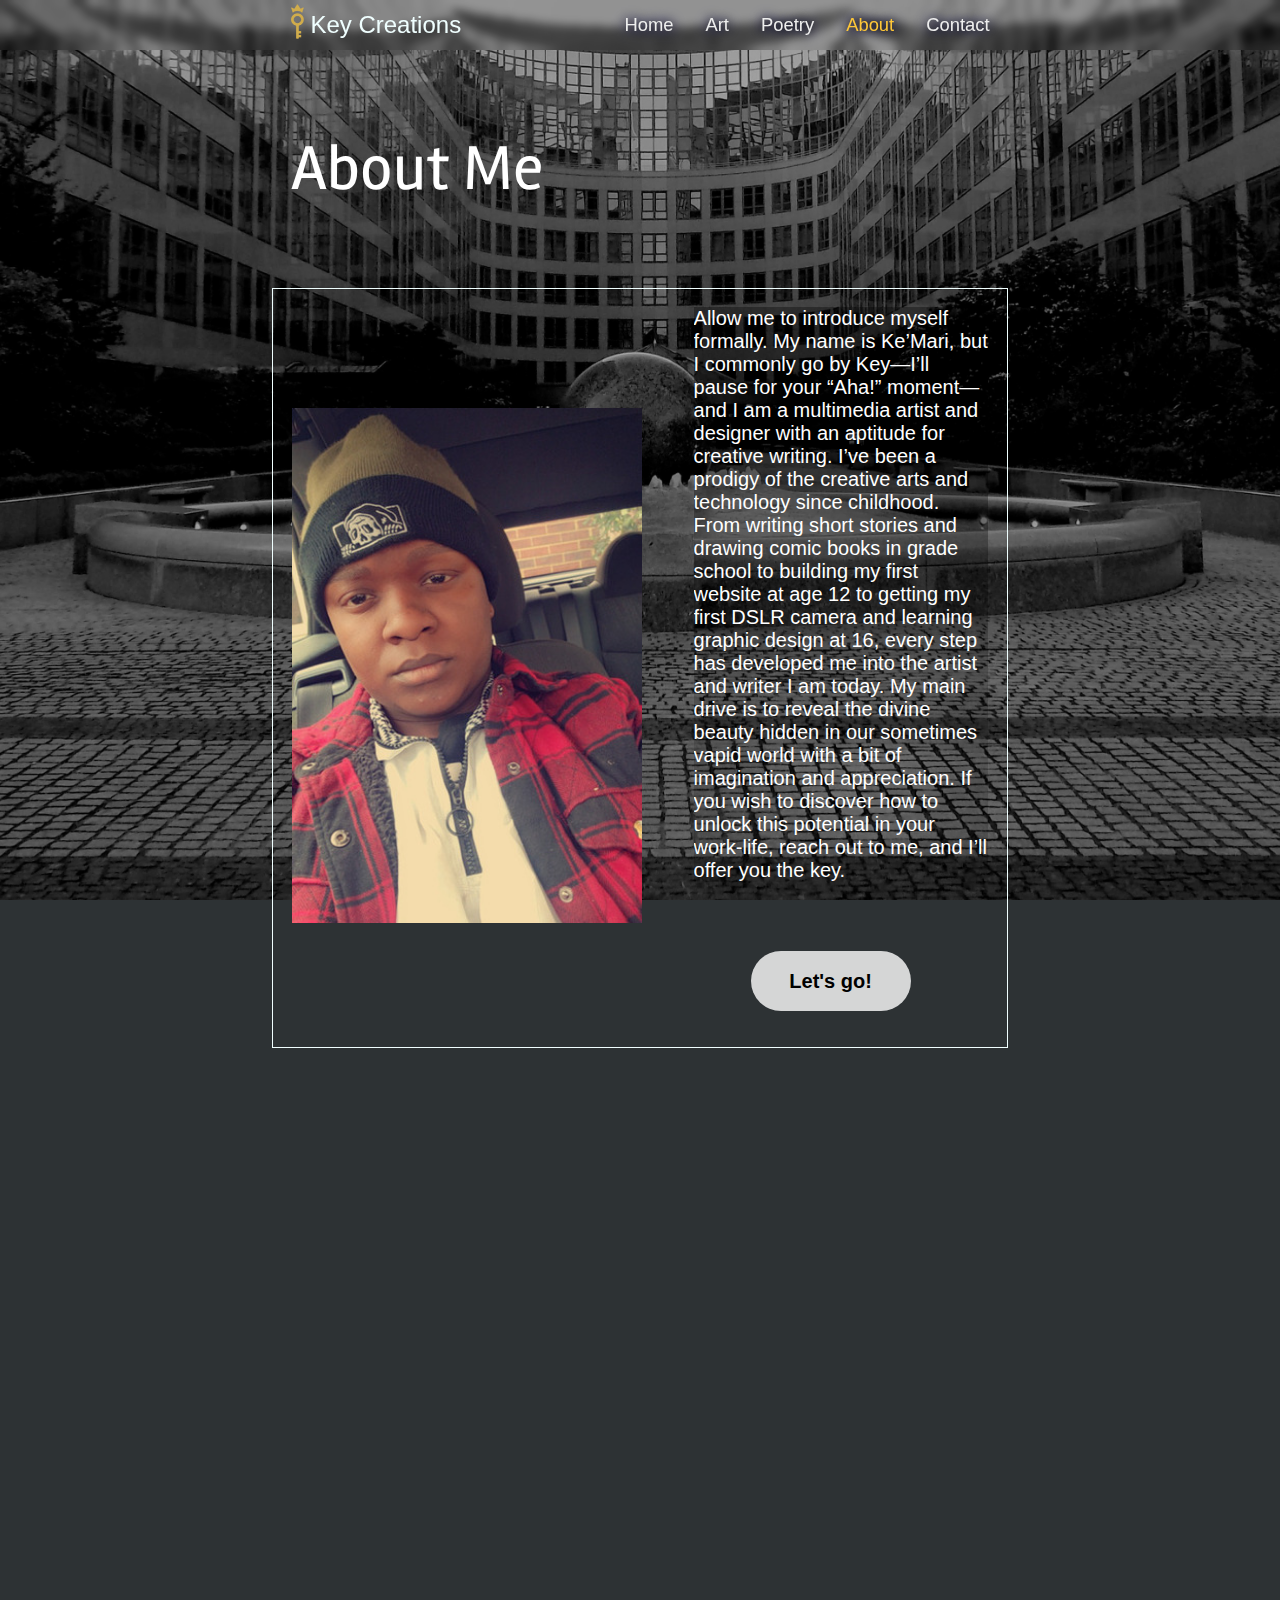
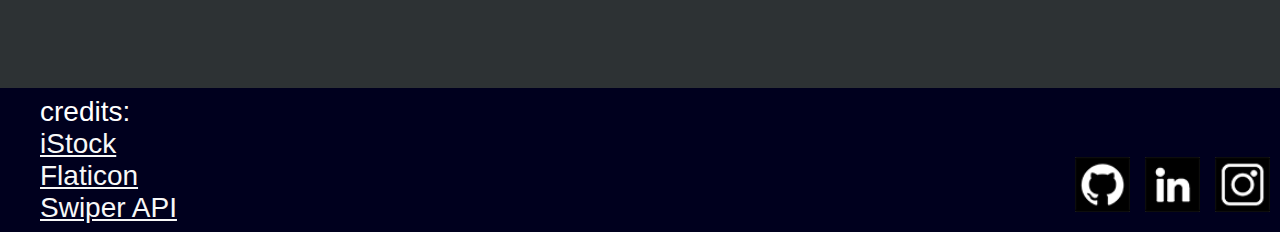
==== commit a50b5237: "open links in new tab" ====
--- a/about.html
+++ b/about.html
@@ -67,8 +67,8 @@
             </div>
             <div class="footerLinks">
                 <ul class="socials">
-                    <li><a href="https://github.com/keykonquest"><img src="images/socials/github.png" alt="github-logo"></a></li>
-                    <li><a href="https://www.linkedin.com/in/kemari-pillors-137727260/"><img src="images/socials/linkedin.png" alt="linkedin-logo"></a></li>
+                    <li><a href="https://github.com/keykonquest" target="_blank" rel="noopener noreferrer"><img src="images/socials/github.png" alt="github-logo"></a></li>
+                    <li><a href="https://www.linkedin.com/in/kemari-pillors-137727260/" target="_blank" rel="noopener noreferrer"><img src="images/socials/linkedin.png" alt="linkedin-logo"></a></li>
                     <li><a href="images/socials/key_ig.png" data-lightbox="social-icon" data-title="Instagram"><img src="images/socials/instagram.png" alt="instagram-logo"></a></li>
                 </ul>
             </div>
--- a/css/styles.css
+++ b/css/styles.css
@@ -203,7 +203,6 @@
     }
 }
 
-
 @media screen and (min-width: 993px){
 
     .navbar .links {
@@ -258,7 +257,7 @@
         margin-top: 15%;
     }
     .logo a {
-        font-size: 3.5vw;
+        font-size: clamp(1.5rem, 2rem, 3.015vw);
     }
     .contactPage .businessCard {
         flex-direction: column;
@@ -356,7 +355,6 @@
     }
 }
 
-
 @media screen and (max-width: 1400px) {
     :root {
         --fs-500: 1.5rem;
@@ -373,7 +371,6 @@
         top: 6%;
     }
 }
-
 
 @media screen and (max-width: 1449px) {
     .homePage #insp img {
@@ -413,13 +410,12 @@
     height: 100%;
 }
 
-
 li {
     list-style: none;
 }
 
  header {
-    min-height: 5%;
+    min-height: 5.5%;
     position: relative;
     padding: 0 2rem;
     backdrop-filter: blur(5px);
@@ -875,7 +871,6 @@
     width: 90%;
 }
 
-
 .portrait {
     min-width: 350px;
     min-height: 500px;
@@ -929,9 +924,7 @@
 .actionButtonBox a {
     text-decoration: none;
 }
-                                                
-                                                
-
+                                                                                                
 
                                                 /******** Contact Page ********/ 
 
@@ -960,7 +953,6 @@
     justify-content: flex-end;
 }
 
-
 .businessCard {
     width: max-content;
     background-color: rgb(255,255,255,0.15);
@@ -1008,7 +1000,6 @@
         width: 85%;
 }
 
-
 .actionbox p {
     margin: 0;
 }
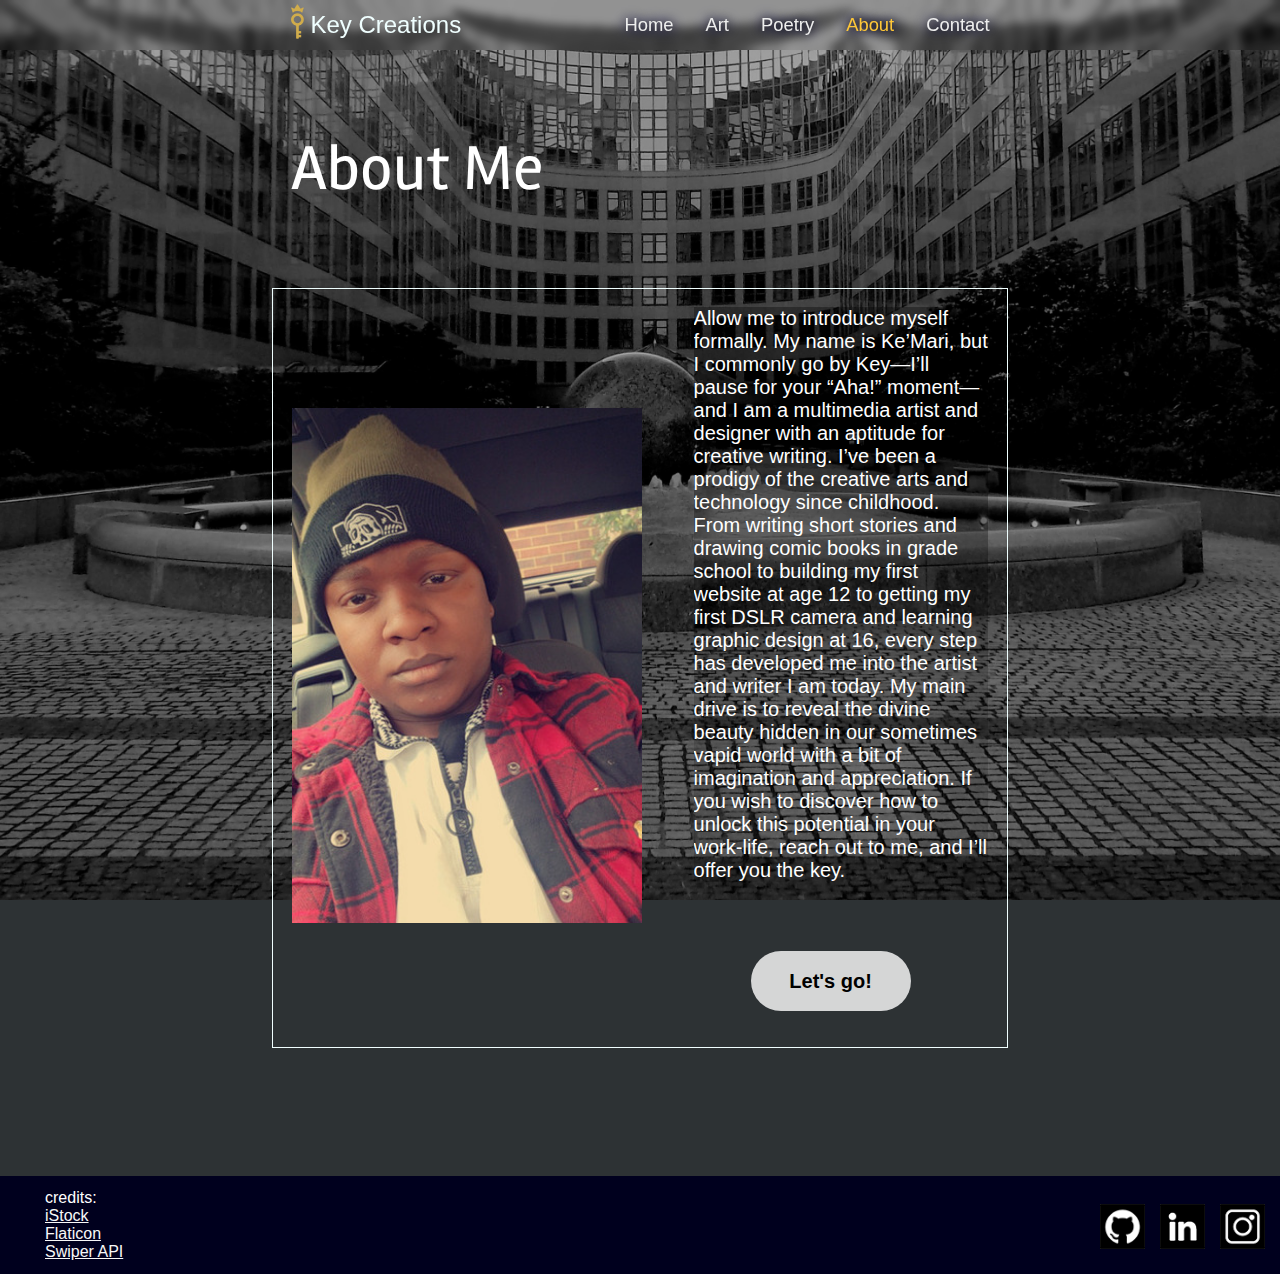
==== commit 701a4705: "Improve general usability and responsiveness" ====
--- a/about.html
+++ b/about.html
@@ -59,17 +59,17 @@
         <footer>
             <div class="credits">
                 <ul class="resources">
-                    <li><p class="footer-title">credits:</p></li>
-                    <li><a href="https://www.istockphoto.com/">iStock</a></li>
-                    <li><a href="https://www.flaticon.com/free-icons/" title="social icons">Flaticon</a></li>
-                    <li><a href="https://swiperjs.com/">Swiper API</a></li>
+                    <li><p class="footer-title dsktop">credits:</p></li>
+                    <li><a href="https://www.istockphoto.com/ dsktop">iStock</a></li>
+                    <li><a href="https://www.flaticon.com/free-icons/ dsktop" title="social icons">Flaticon</a></li>
+                    <li><a href="https://swiperjs.com/ dsktop">Swiper API</a></li>
                 </ul>
             </div>
             <div class="footerLinks">
                 <ul class="socials">
-                    <li><a href="https://github.com/keykonquest" target="_blank" rel="noopener noreferrer"><img src="images/socials/github.png" alt="github-logo"></a></li>
-                    <li><a href="https://www.linkedin.com/in/kemari-pillors-137727260/" target="_blank" rel="noopener noreferrer"><img src="images/socials/linkedin.png" alt="linkedin-logo"></a></li>
-                    <li><a href="images/socials/key_ig.png" data-lightbox="social-icon" data-title="Instagram"><img src="images/socials/instagram.png" alt="instagram-logo"></a></li>
+                    <li><a href="https://github.com/keykonquest" target="_blank" rel="noopener noreferrer"><img class="dsktop" src="images/socials/github.png" alt="github-logo"></a></li>
+                    <li><a href="https://www.linkedin.com/in/kemari-pillors-137727260/" target="_blank" rel="noopener noreferrer"><img class="dsktop" src="images/socials/linkedin.png" alt="linkedin-logo"></a></li>
+                    <li><a href="images/socials/key_ig.png" data-lightbox="social-icon" data-title="Instagram"><img class="dsktop" src="images/socials/instagram.png" alt="instagram-logo"></a></li>
                 </ul>
             </div>
         </footer>
--- a/css/styles.css
+++ b/css/styles.css
@@ -102,6 +102,12 @@
         margin-block: -45px;
         left: -2em;
     }
+    .pagetitle {
+        margin-top: 10%;
+    }
+    .homePage .pagelinks {
+        margin-bottom: 5%;
+    }
     .contentBox {
         margin: 7em auto;
         text-align: center;
@@ -147,6 +153,12 @@
  }
 
 @media screen and (max-width:992px) {
+    .introbody .dsktop {
+        display: none;
+    }
+    .introbody {
+        padding: unset;
+    }
     .navbar .links{
         display: none;
     }
@@ -176,12 +188,12 @@
         margin: 25% auto;
     }
     .introbody .decoy {
+        display: none;
         max-width: 28%;
     }
     .introbody .namecard {
         width: 17.75em;
         height: 7.5em;
-        position: absolute;
         right: 0;
 
     }
@@ -204,7 +216,9 @@
 }
 
 @media screen and (min-width: 993px){
-
+    .introbody .mobil {
+        display: none;
+    }
     .navbar .links {
         display: flex;
     }
@@ -213,9 +227,6 @@
     }
     .dropDownMenu {
         display: none;
-    }
-    .introbody .container {
-        margin: 3.25em 0 0 0;
     }
     .introbody .namecard {
         bottom: 0;
@@ -234,11 +245,11 @@
         --fs-xl: 4.5rem;
         --fs-l: 2rem;
     }
-    .introbody {
-        padding: unset;
-    }
     .introbody .namecard {
         bottom: -30em;
+    }
+    .introbody .introheadline {
+        font-size: var(--fs-xxl);
     }
     .poetryPage .carousel .list .item .content {
         padding-right: 0;
@@ -293,6 +304,12 @@
     .contactPage .headline {
         font-size: clamp(var(--fs-200), 2.5rem, 3rem);
     }
+    footer .credits a {
+        font-size: clamp(var(--fs-200), 1.75rem, 2.5rem);
+    }
+    footer .footer-title {
+        font-size: clamp(var(--fs-200), 1.75rem, 2.5rem);
+    }
 }
 
 @media screen and (min-width: 1021px) {
@@ -302,11 +319,27 @@
     .introbody {
         padding: 50px;
     }
+    .introbody .introheadline {
+        font-size: var(--fs-xl);
+    }
+    .introbody .container {
+        margin: 3.25em 0 0 0;
+    }
+    footer .footer-title {
+        font-size: 1em;
+    }
+    footer .dsktop {
+        font-size: 1em;
+    }
 }
 
 @media screen and (max-width: 1140px) {
     .logo {
         font-size: var(--fs-300);
+    }
+    .socials li img {
+        width: 55px;
+        height: 55px;
     }
     .aboutPage .container {
         flex-direction: column;
@@ -353,6 +386,10 @@
     .contactPage .container {
         max-width: 51.5%;
     }
+    .socials li img {
+        width: 45px;
+        height: 45px;
+    }
 }
 
 @media screen and (max-width: 1400px) {
@@ -370,6 +407,9 @@
     .artPage .pageHeading {
         top: 6%;
     }
+    .introbody .introheadline {
+        font-size: var(--fs-xxl);
+    }
 }
 
 @media screen and (max-width: 1449px) {
@@ -381,6 +421,10 @@
     }
     .homePage .addlinks{
         animation: enterPage 1s 6s ease-in 1 forwards;
+    }
+    .introbody .decoy {
+        max-width: 12%;
+        bottom: auto;
     }
 }
 
@@ -541,12 +585,8 @@
     height: 100%;
 }
 
-main {
-    margin-bottom: 40%;
-}
-
 .poetryPage main {
-    margin-bottom: 5%;
+    margin-bottom: 0;
 }
 
 .heading-box {
@@ -580,12 +620,12 @@
 footer {
     background-color: rgb(0,0,30);
     color: #fff;
-    width: 100%;
     min-height: max-content;
     margin-top: auto;
     display: flex;
     align-items: flex-end;
     justify-content: space-between;
+    padding: 5px;
 }
 
 footer .resources {
@@ -594,12 +634,10 @@
 
 footer .footer-title {
     margin: 0;
-    font-size: clamp(var(--fs-200), 1.75rem, 2.5rem);
 }
 
 footer .credits a{
     color: #f8f8f8;
-    font-size: clamp(var(--fs-200), 1.75rem, 2.5rem);
 }
 
 
@@ -617,8 +655,6 @@
 
 .socials li img {
     background-color: #fff;
-    width: 55px;
-    height: 55px;
 }
 
 
